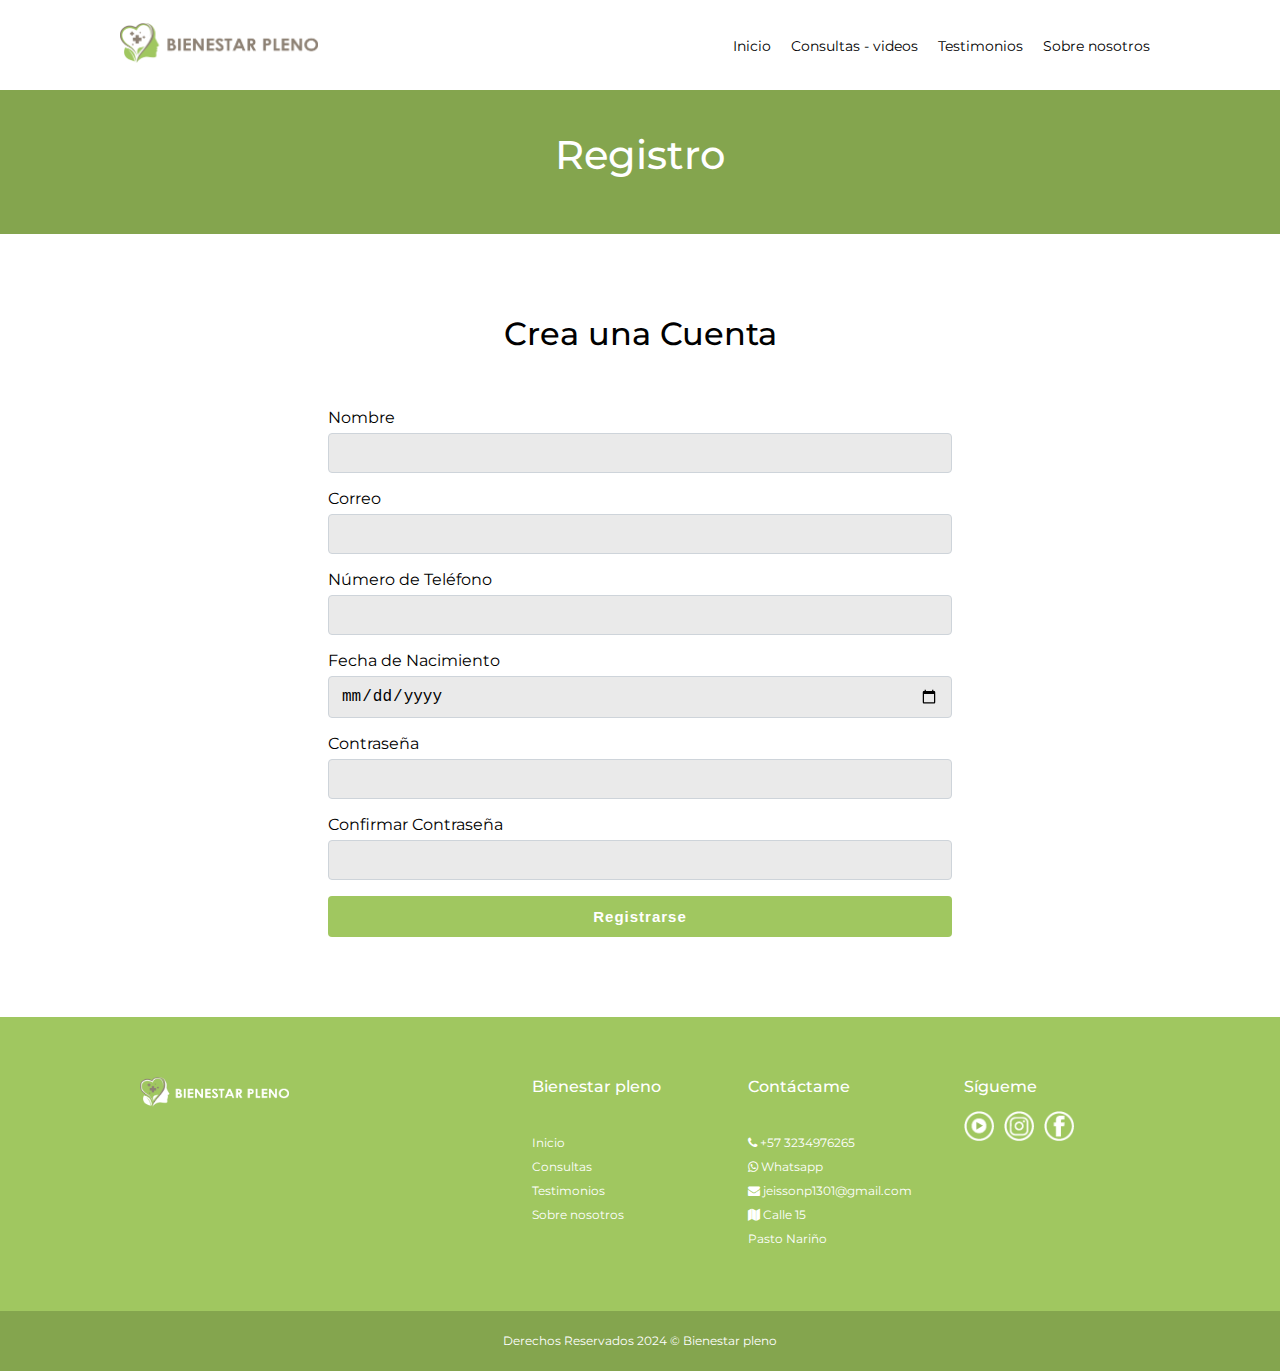
==== contacto.html @ 26209c94 "first commit" ====
<!DOCTYPE html>
<html lang="en">
	<head>
		<meta charset="UTF-8" />
		<meta http-equiv="X-UA-Compatible" content="IE=edge" />
		<meta name="viewport" content="width=device-width, initial-scale=1.0" />
		<link rel="stylesheet" href="https://cdnjs.cloudflare.com/ajax/libs/font-awesome/4.7.0/css/font-awesome.min.css" />
		<script type="text/javascript" src="js/script.js"></script>
		<link rel="stylesheet" href="style.css" />
		<link rel="stylesheet" media="screen and (max-width:768px)" href="mobile.css" />
		<title>Bienetar pleno | Welcome</title>
	</head>
	<body>
		<header id="mainheader">
			<nav class="navbar">
				<div class="container topnav">
					<div class="logo">
						<a href="index.html"><img src="image/logo1.png" alt="" /></a>
					</div>
					<ul id="myLinks">
						<li><a href="index.html">Inicio</a></li>
						<li><a href="consultas.html">Consultas - videos</a></li>
						<li><a href="faq.html">Testimonios</a></li>
						<li><a href="acerca.html">Sobre nosotros</a></li>
                </ul>
                
            </div>
        </nav>
    </header>

    <section id="title" class="bk-orange pt-3 pb-3">
        <h1 class="txt-white txt-center">Registro</h1>
    </section>

	<section id="form" class="pt-2 pb-2">
        <div class="container">
            <h2 class="pb-3 txt-center">Crea una Cuenta</h2>
            <form action="" method="post" class="w-60">
                <div class="form-group">
                    <label for="name">Nombre</label>
                    <input class="form-control" type="text" id="name" name="name" required />
                </div>
                <div class="form-group">
                    <label for="email">Correo</label>
                    <input class="form-control" type="email" id="email" name="email" required />
                </div>
                <div class="form-group">
                    <label for="phone">Número de Teléfono</label>
                    <input class="form-control" type="tel" id="phone" name="phone" required />
                </div>
                <div class="form-group">
                    <label for="dob">Fecha de Nacimiento</label>
                    <input class="form-control" type="date" id="dob" name="dob" required />
                </div>
                <div class="form-group">
                    <label for="password">Contraseña</label>
                    <input class="form-control" type="password" id="password" name="password" required />
                </div>
                <div class="form-group">
                    <label for="confirm-password">Confirmar Contraseña</label>
                    <input class="form-control" type="password" id="confirm-password" name="confirm-password" required />
                </div>
                <button class="btn btn-green" type="submit">Registrarse</button>
            </form>
        </div>
    </section>

    <footer id="mainfooter" class="bk-orange-light txt-white">
		<div class="container">
			<div class="mainfooter-menu flex pt-3 pb-3">
				<div class="flex-box-2 m-1">
					<a href="index.html"><img src="image/logo-white.png" alt="" /></a>
					
				</div>
				<div class="flex-box-1 m-1">
					<h6 class="pb-4">Bienestar pleno</h6>
					<ul>
						<li class="txt-small"><a href="index.html">Inicio</a></li>
						<li class="txt-small"><a href="consultas.html">Consultas</a></li>
						<li class="txt-small"><a href="faq.html">Testimonios</a></li>
						<li class="txt-small"><a href="acerca.html">Sobre nosotros</a></li>
						
					</ul>
				</div>
				<div class="flex-box-1 m-1">
					<h6 class="pb-4">Contáctame</h6>
					<ul>
						<li class="txt-small"><i class="fa fa-phone"></i> +57 3234976265</li>
						<li class="txt-small"><i class="fa fa-whatsapp"></i> Whatsapp</li>
						<li class="txt-small"><i class="fa fa-envelope"></i> jeissonp1301@gmail.com</li>
						<li class="txt-small"><i class="fa fa-map"></i> Calle 15<br />Pasto Nariño</li>
					</ul>
				</div>
				<div class="flex-box-1 m-1">
					<h6>Sígueme</h6>
					<div class="flex-stack">
						<img src="image/icon-yt.png" alt="" />
						<img src="image/icon-ig.png" alt="" />
						<img src="image/icon-fb.png" alt="" />
					</div>
				</div>
			</div>
		</div>
		<div class="bk-orange pt-5 pb-5 txt-center">
			<p class="txt-small">Derechos Reservados 2024 &copy; Bienestar pleno</p>
		</div>
	</footer>
</body>
---- style.css ----
@import url('https://fonts.googleapis.com/css2?family=Montserrat:wght@100;200;300;400;500;600;700;800;900&display=swap');

/* Reset */
* {
	box-sizing: border-box;
	margin: 0;
	padding: 0;
}

/* Main Styling */
html,
body {
	font-family: 'Montserrat', sans-serif;
}

h1 {
	font-size: 2.5rem;
}
h2 {
	font-size: 2rem;
}
h3 {
	font-size: 1.75rem;
}
h4 {
	font-size: 1.5rem;
}
h5 {
	font-size: 1.25rem;
}
h6 {
	font-size: 1rem;
}

h1,
h2,
h3,
h4,
h5,
h6 {
	margin-bottom: 15px;
	font-weight: 500;
}

img {
	max-width: 100%;
}

p {
	font-size: 1rem;
	margin: 10px 0;
	line-height: 1.7em;
}

a {
	text-decoration: none;
}

/* Utility Classes */
.container {
	max-width: 1100px;
	margin: 0 auto;
	padding: 0 30px;
}

.display-1 {
	font-size: 3rem;
}

.display-2 {
	font-size: 2.2rem;
}

.display-1,
.display-2 {
	font-weight: 500;
}

.list {
	padding-left: 30px;
	line-height: 1.7em;
}

/* Padding */
.pt-1 {
	padding-top: 200px;
}
.pt-2 {
	padding-top: 80px;
}
.pt-3 {
	padding-top: 40px;
}
.pt-4 {
	padding-top: 20px;
}
.pt-5 {
	padding-top: 10px;
}

.pb-1 {
	padding-bottom: 200px;
}
.pb-2 {
	padding-bottom: 80px;
}
.pb-3 {
	padding-bottom: 40px;
}
.pb-4 {
	padding-bottom: 20px;
}
.pb-5 {
	padding-bottom: 10px;
}

.pr-1 {
	padding-right: 30px;
}

.pr-2 {
	padding-right: 10px;
}

.m-1 {
	margin: 20px;
}

.mt-1 {
	margin-top: 20px;
}

.mr-1 {
	margin-right: 20px;
}

/* Width */
.w-30 {
	width: 30%;
}

.w-50 {
	width: 50%;
}

.w-60 {
	width: 60%;
}

.w-30,
.w-60 {
	margin: 0 auto;
}

/* Flex */
.flex {
	display: flex;
}

.flex-box-1 {
	flex: 1;
}

.flex-box-2 {
	flex: 2;
}

.flex-stack {
	display: flex;
}

/* Backgrounds */
.bk-showcase {
	background: url('image/showcase.jpg');
	background-repeat: no-repeat;
	background-size: cover;
	background-position: center;
}

.bk-gray {
	background: #f9f9f9;
}
.bk-whatsapp {
	background: #65d072;
}
.bk-orange {
	background: #84a54e;
}
.bk-orange-light {
	background: #a0c760;
}

.bk-green {
	background: #a0c760;
}

.bk-shadow {
	box-shadow: 0 4px 8px 0 rgba(0, 0, 0, 0.2), 0 6px 20px 0 rgba(0, 0, 0, 0.19);
}

/* Text */
.txt-large {
	font-size: 20px;
}
.txt-small {
	font-size: 12px;
}
.txt-quote {
	font-style: italic;
}
.txt-center {
	text-align: center;
}
.txt-right {
	text-align: right;
}
.txt-uppercase {
	text-transform: uppercase;
}
.txt-orange {
	color: #a0c760;
}
.txt-white {
	color: #ffffff;
}
.txt-green {
	color: #a0c760;
}
.txt-brown {
	color: #8c8073;
}

/* Button */
.btn {
	display: inline-block;
	font-size: 15px;
	padding: 12px 25px;
	font-weight: 600;
	letter-spacing: 1px;
	border-radius: 4px;
	border: none;
}

.btn-orange {
	background: #a0c760;
	color: #fff;
}
.btn-whatsapp {
	background: #fff;
	color: #65d072;
}
.btn-cta {
	padding: 18px 12px;
}
.btn-green,
.btn-cta {
	background: #a0c760;
	color: #fff !important;
}

/* Form */
form label {
	display: inline-block;
	margin-bottom: 6px;
}

form .form-group {
	margin-bottom: 16px;
}

form .form-control {
	display: block;
	width: 100%;
	padding: 7px 12px;
	font-size: 1rem;
	line-height: 1.5;
	background: #eaeaea;
	border: 1px solid #ced4da;
	border-radius: 4px;
}

/* Navbar */
.navbar {
	height: 10vh;
}

.navbar .logo img {
	height: 40px;
}

.navbar a {
	color: #000;
	font-size: 14px;
	font-weight: 400;
}

.navbar .container {
	display: flex;
	justify-content: space-between;
	align-items: center;
	height: 100%;
}

.navbar ul {
	display: flex;
}

.navbar ul li {
	list-style: none;
	padding: 20px 10px;
}

/* Showdcase */
#showcase {
	height: 90vh;
}

/* About  */
#home-about img {
	padding-right: 80px;
}

/* Features */
#features img {
	height: 50px;
}

/* Prices */
#prices img {
	height: 200px;
	border-radius: 50%;
}

#prices ul {
	list-style: none;
	padding-left: 120px;
	text-align: left;
	line-height: 2.5em;
}

#prices .flex-stack {
	padding-right: 200px;
	padding-left: 200px;
}

#prices span:nth-child(1) {
	padding-bottom: 10px;
}

/* FAQ */
#faq img {
	height: 50px;
}

/* Form */
#form button {
	width: 100%;
}

/* Contact */
#contact img {
	height: 90px;
}

#contact h6 {
	font-weight: 400;
}

/* Footer */
#mainfooter ul li {
	list-style: none;
	line-height: 2em;
}

#mainfooter a {
	color: #fff;
}

.mainfooter-menu img {
	height: 30px;
}

.flex-stack img {
	padding-right: 10px;
}
* Test de Estrés */
#stress-test {
    background-color: #f4f4f4; /* Fondo gris claro para el test */
    padding: 20px; /* Espaciado interno */
    border-radius: 8px; /* Bordes redondeados */
    box-shadow: 0 2px 10px rgba(0, 0, 0, 0.1); /* Sombra sutil */
}

#stress-test .question {
    margin: 15px 0; /* Margen entre preguntas */
}

#stress-test .result {
    display: none; /* Oculto por defecto */
    margin-top: 20px; /* Margen superior */
    font-weight: bold; /* Negrita */
}

#stress-test .btn {
    padding: 10px 20px; /* Espaciado del botón */
    background-color: #ff6f30; /* Color de fondo del botón */
    color: white; /* Color del texto del botón */
    border: none; /* Sin borde */
    border-radius: 5px; /* Bordes redondeados */
    cursor: pointer; /* Cambia el cursor al pasar por encima */
}
.text-green {
    color: #a0c760; /* Reemplaza este código con el color verde que prefieras */
}
/* Estilo por defecto: ocultar el menú en pantallas pequeñas */
{
    display: none;
}

/* Mostrar el menú cuando está activo */
{
    display: block;
}
---- mobile.css ----
/* Utility Classes */
.display-1 {
	font-size: 2.5rem;
}

.display-2 {
	font-size: 2rem;
}

/* Padding */
.pt-1 {
	padding-top: 60px;
}
.pt-2 {
	padding-top: 30px;
}
.pt-3 {
	padding-top: 20px;
}
.pt-4 {
	padding-top: 10px;
}
/* .pt-5 {
	padding-top: 10px;
} */

.pb-1 {
	padding-bottom: 60px;
}
.pb-2 {
	padding-bottom: 30px;
}
.pb-3 {
	padding-bottom: 20px;
}
.pb-4 {
	padding-bottom: 10px;
}
/* .pb-5 {
	padding-bottom: 10px;
} */

.pr-1 {
	padding-right: 0;
}
/* 

.pr-2 {
	padding-right: 10px;
}

.m-1 {
	margin: 20px;
}

.mt-1 {
	margin-top: 20px;
} */

.mr-1 {
	margin-right: 0;
}

/* Width */
.w-30,
.w-50,
.w-60 {
	width: 100%;
}

/* Flex */
.flex {
	flex-direction: column;
}

/* .flex-box-1 {
	flex: 1;
}

.flex-box-2 {
	flex: 2;
}

.flex-stack {
	display: flex;
} */

/* Text */
.txt-right {
	text-align: center;
}

/* Navbar */
.navbar {
	height: 100%;
	padding: 20px 10px;
}

.navbar .logo img {
	height: 30px;
}

.navbar .container {
	flex-direction: column;
}

.navbar ul {
	flex-direction: column;
	text-align: center;
	padding-top: 5px;
}

.navbar ul li {
	padding: 10px 5px;
}

/* Mobile Nav */
.topnav {
	position: relative;
}

.topnav #myLinks {
	display: none;
}

.topnav a {
	display: block;
}

.topnav a.icon {
	position: absolute;
	right: 0;
	top: 0;
	margin-top: 8px;
	margin-right: 10px;
}

.topnav a:hover {
	color: #8c8073;
}

/* Showdcase */
#showcase {
	height: 100%;
	text-align: center;
}

/* About  */
#home-about img {
	padding-right: 0;
	padding-bottom: 20px;
}

/* Whatsapp */
#whatsapp {
	text-align: center;
	padding-bottom: 30px;
}

/* Prices */
#prices ul {
	padding-left: 60px;
	text-align: left;
	line-height: 2.5em;
}

#prices .flex-stack {
	padding-left: 160px;
}

/* About */
#historia,
#acreditaciones h2 {
	text-align: center;
}

#historia img {
	padding-bottom: 20px;
}

#acreditaciones img {
	padding-top: 20px;
}

/* Footer */
#mainfooter {
	text-align: center;
}

#mainfooter .flex-stack {
	display: block;
	margin: 0 auto;
}
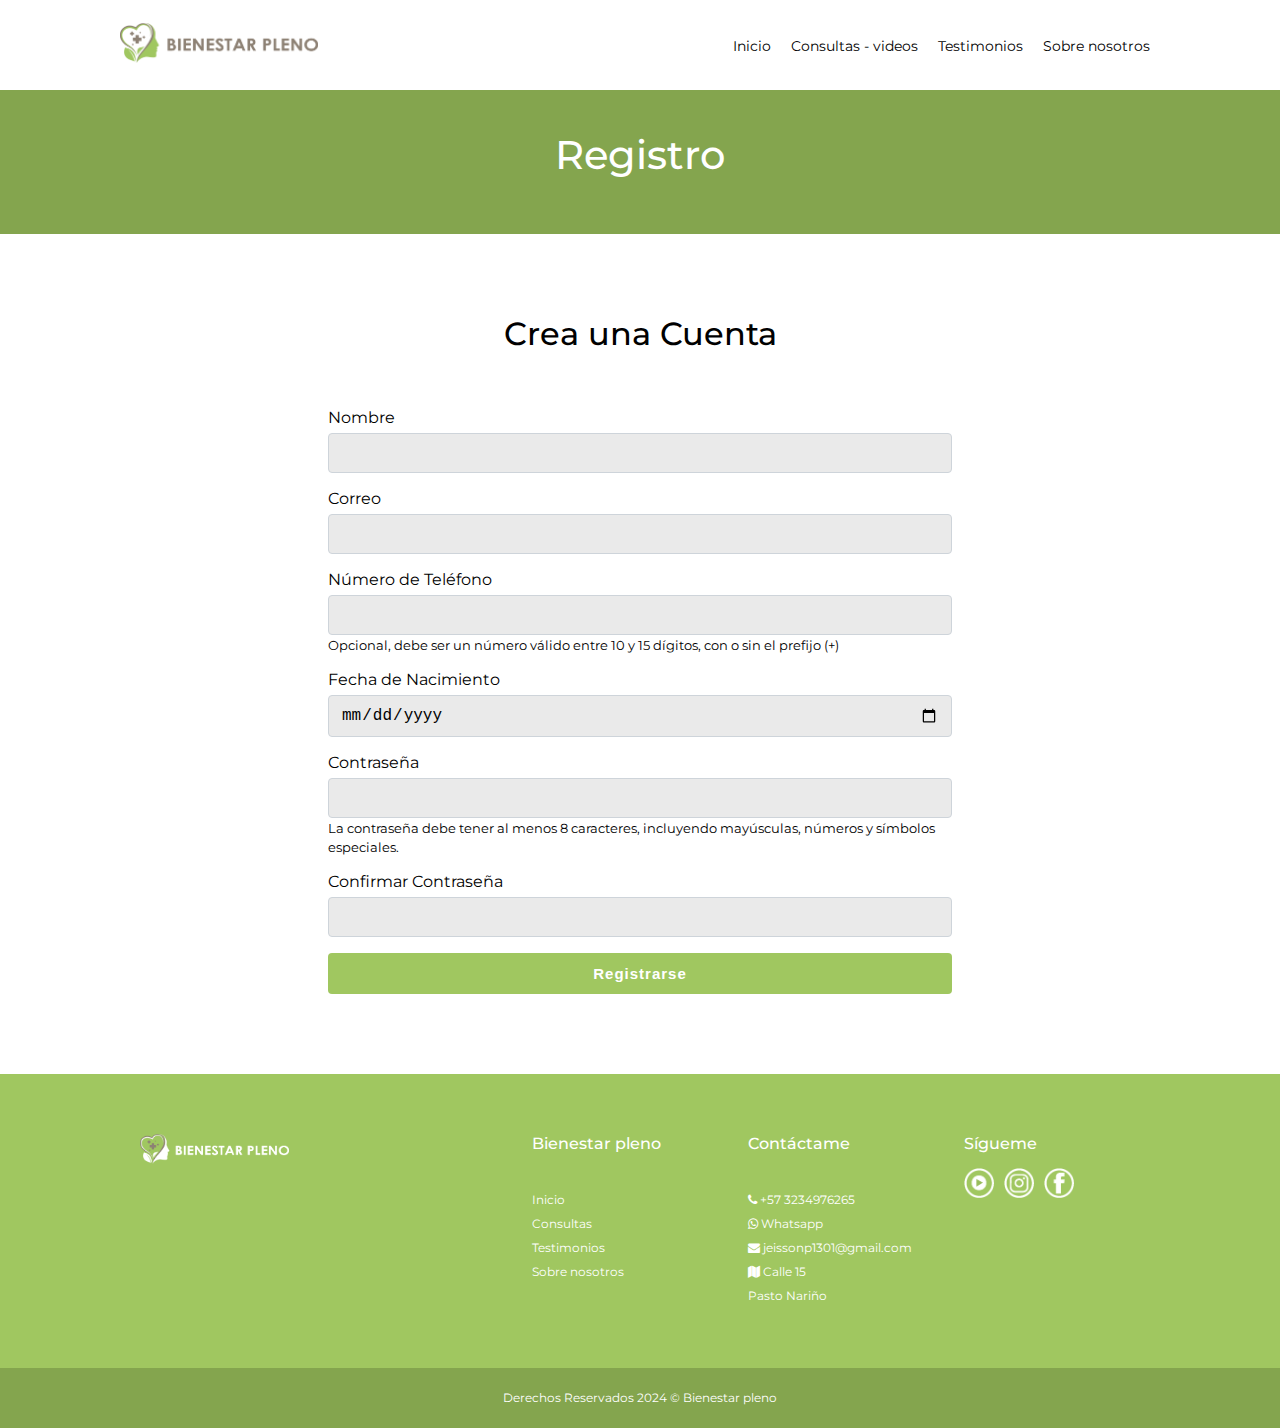
==== commit 6cadde27: "contacto.html" ====
--- a/contacto.html
+++ b/contacto.html
@@ -33,37 +33,77 @@
     </section>
 
 	<section id="form" class="pt-2 pb-2">
-        <div class="container">
-            <h2 class="pb-3 txt-center">Crea una Cuenta</h2>
-            <form action="" method="post" class="w-60">
-                <div class="form-group">
-                    <label for="name">Nombre</label>
-                    <input class="form-control" type="text" id="name" name="name" required />
-                </div>
-                <div class="form-group">
-                    <label for="email">Correo</label>
-                    <input class="form-control" type="email" id="email" name="email" required />
-                </div>
-                <div class="form-group">
-                    <label for="phone">Número de Teléfono</label>
-                    <input class="form-control" type="tel" id="phone" name="phone" required />
-                </div>
-                <div class="form-group">
-                    <label for="dob">Fecha de Nacimiento</label>
-                    <input class="form-control" type="date" id="dob" name="dob" required />
-                </div>
-                <div class="form-group">
-                    <label for="password">Contraseña</label>
-                    <input class="form-control" type="password" id="password" name="password" required />
-                </div>
-                <div class="form-group">
-                    <label for="confirm-password">Confirmar Contraseña</label>
-                    <input class="form-control" type="password" id="confirm-password" name="confirm-password" required />
-                </div>
-                <button class="btn btn-green" type="submit">Registrarse</button>
-            </form>
-        </div>
-    </section>
+		<div class="container">
+			<h2 class="pb-3 txt-center">Crea una Cuenta</h2>
+			<form action="" method="post" class="w-60" id="registration-form">
+				<!-- Nombre -->
+				<div class="form-group">
+					<label for="name">Nombre</label>
+					<input class="form-control" type="text" id="name" name="name" required maxlength="50" pattern="[A-Za-z\s]+" title="Solo letras y espacios" />
+				</div>
+				<!-- Correo -->
+				<div class="form-group">
+					<label for="email">Correo</label>
+					<input class="form-control" type="email" id="email" name="email" required maxlength="50" />
+				</div>
+				<!-- Teléfono -->
+				<div class="form-group">
+					<label for="phone">Número de Teléfono</label>
+					<input class="form-control" type="tel" id="phone" name="phone" pattern="^\+?\d{10,15}$" maxlength="15" />
+					<small>Opcional, debe ser un número válido entre 10 y 15 dígitos, con o sin el prefijo (+)</small>
+				</div>
+				<!-- Fecha de Nacimiento -->
+				<div class="form-group">
+					<label for="dob">Fecha de Nacimiento</label>
+					<input class="form-control" type="date" id="dob" name="dob" required />
+				</div>
+				<!-- Contraseña -->
+				<div class="form-group">
+					<label for="password">Contraseña</label>
+					<input class="form-control" type="password" id="password" name="password" required minlength="8" pattern="^(?=.*[A-Z])(?=.*\d)(?=.*[@$!%*?&])[A-Za-z\d@$!%*?&]{8,}$" />
+					<small>La contraseña debe tener al menos 8 caracteres, incluyendo mayúsculas, números y símbolos especiales.</small>
+				</div>
+				<!-- Confirmar Contraseña -->
+				<div class="form-group">
+					<label for="confirm-password">Confirmar Contraseña</label>
+					<input class="form-control" type="password" id="confirm-password" name="confirm-password" required />
+				</div>
+				<!-- Botón -->
+				<button class="btn btn-green" type="submit">Registrarse</button>
+			</form>
+		</div>
+	</section>
+	
+	<script>
+	// Validación adicional de la fecha de nacimiento (mayoría de edad)
+	document.getElementById("registration-form").addEventListener("submit", function(event) {
+		const dob = document.getElementById("dob").value;
+		const dobDate = new Date(dob);
+		const today = new Date();
+		const age = today.getFullYear() - dobDate.getFullYear();
+		const month = today.getMonth() - dobDate.getMonth();
+		
+		if (month < 0 || (month === 0 && today.getDate() < dobDate.getDate())) {
+			age--;
+		}
+	
+		if (age < 18) {
+			alert("Debes ser mayor de 18 años para registrarte.");
+			event.preventDefault(); // Detener el envío del formulario
+		}
+	});
+	
+	// Validación de confirmación de contraseña
+	document.getElementById("registration-form").addEventListener("submit", function(event) {
+		const password = document.getElementById("password").value;
+		const confirmPassword = document.getElementById("confirm-password").value;
+		
+		if (password !== confirmPassword) {
+			alert("Las contraseñas no coinciden.");
+			event.preventDefault(); // Detener el envío del formulario
+		}
+	});
+	</script>
 
     <footer id="mainfooter" class="bk-orange-light txt-white">
 		<div class="container">
@@ -105,4 +145,4 @@
 			<p class="txt-small">Derechos Reservados 2024 &copy; Bienestar pleno</p>
 		</div>
 	</footer>
-</body>+</body>
